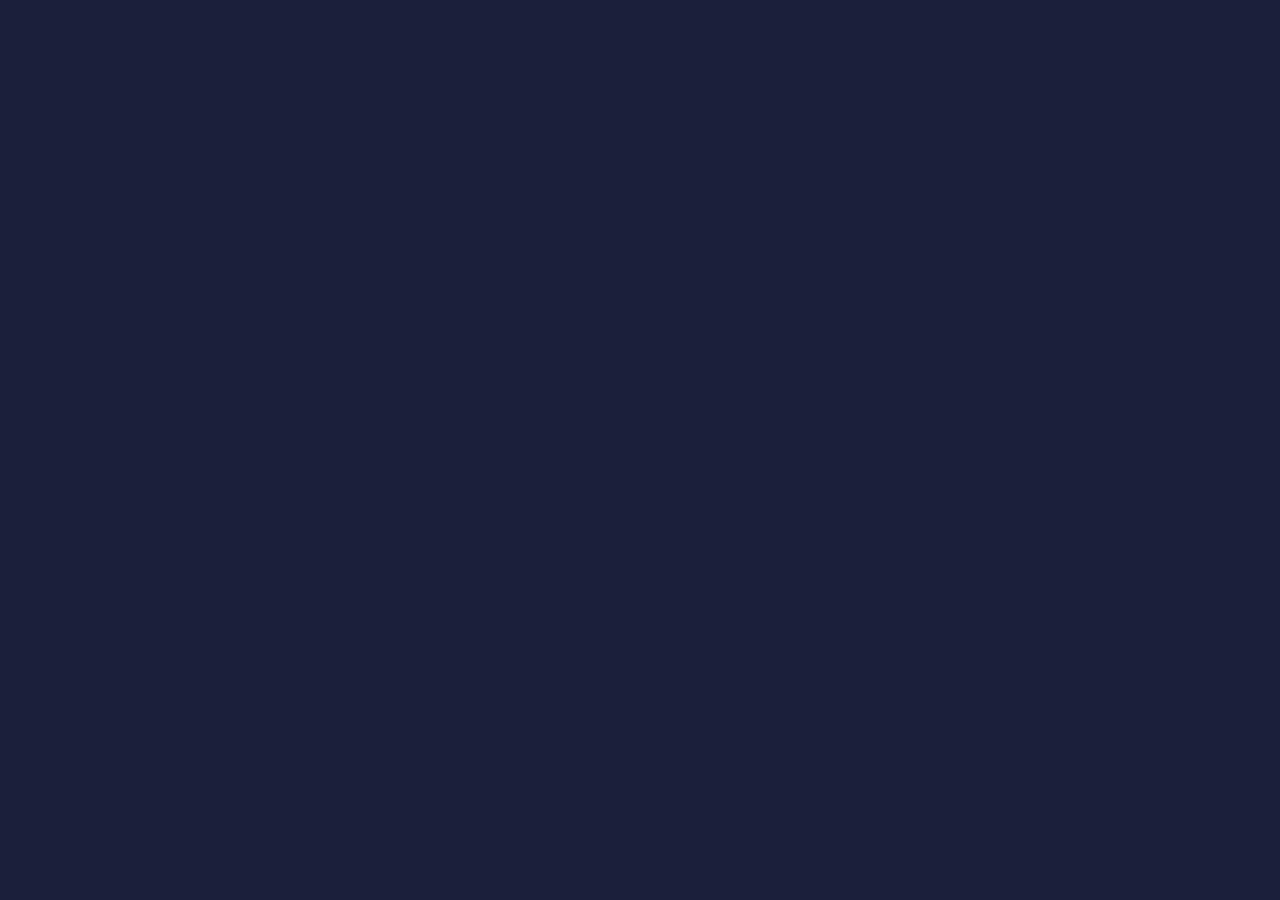
==== Projects.html @ 24fd286f "finished form page along with styling, going to projects now" ====
<!DOCTYPE html>
<html lang="en">
  <head>
    <meta charset="UTF-8" />
    <meta http-equiv="X-UA-Compatible" content="IE=edge" />
    <meta name="viewport" content="width=device-width, initial-scale=1.0" />

    <link rel="stylesheet" href="style.css" />
    <link
      href="http://fonts.googleapis.com/css?family=Roboto"
      rel="stylesheet"
      type="text/css"
    />
    <title>Projects pictures</title>
  </head>
  <body></body>
</html>
---- style.css ----
:root {
  --main-color: #1b1f3b;
  --font-color: #9dd1f1;
}
* {
  box-sizing: border-box;
  margin: 0;
  padding: 0;
  background-color: var(--main-color);
  font-family: Roboto;
  color: var(--font-color);
  text-decoration: none;
}

header {
  position: sticky;
  top: 0px;
}

body {
  display: flex;
  flex-direction: column;
  align-items: center;
  gap: 5vh;
}

.nav-bar {
  padding: 1%;
  display: flex;
  justify-content: space-between;
  min-width: 80vw;
}

.nav-bar-list {
  display: flex;
  flex-wrap: wrap;
  list-style-type: none;
  justify-content: space-between;
  gap: 4em;
  align-self: flex-end;
}

.main-section {
  display: flex;
  justify-content: space-between;
  min-width: 80vw;
}

.intro-info > div {
  margin: 0.5em;
}

.feature-section {
  display: flex;
  min-width: 80vw;
  gap: 3.5em;
  justify-content: space-between;
}

.feature-title {
  margin-bottom: 1em;
}

button {
  min-width: 7em;
  min-height: 2em;
  border-radius: 1em;
  background-color: var(--font-color);
  color: var(--main-color);
  border: none;
}

/*
###########################################################################################################################

                                                  CSS for Form

###########################################################################################################################
*/

fieldset {
  border: var(--font-color) solid 0.5em;
  border-radius: 1em;
  padding: 10%;
}

fieldset > div > * {
  font-size: larger;
}

fieldset > div {
  margin: 1em;
}

.checkbox-option-wrapper {
  display: flex;
  flex-direction: column;
  align-items: flex-start;
}

div > input,
textarea {
  border: var(--font-color) solid 0.25em;
  border-radius: 1em;
}

textarea {
  min-width: 10vw;
  resize: none;
}

input[type='checkbox'] {
  font: inherit;
  accent-color: var(--font-color);
  width: 1.15em;
  height: 1.15em;
  border: 0.15em solid var(--font-color);
  border-radius: 0.15em;
}

/*
###########################################################################################################################

                                                  CSS for Projects

###########################################################################################################################
*/
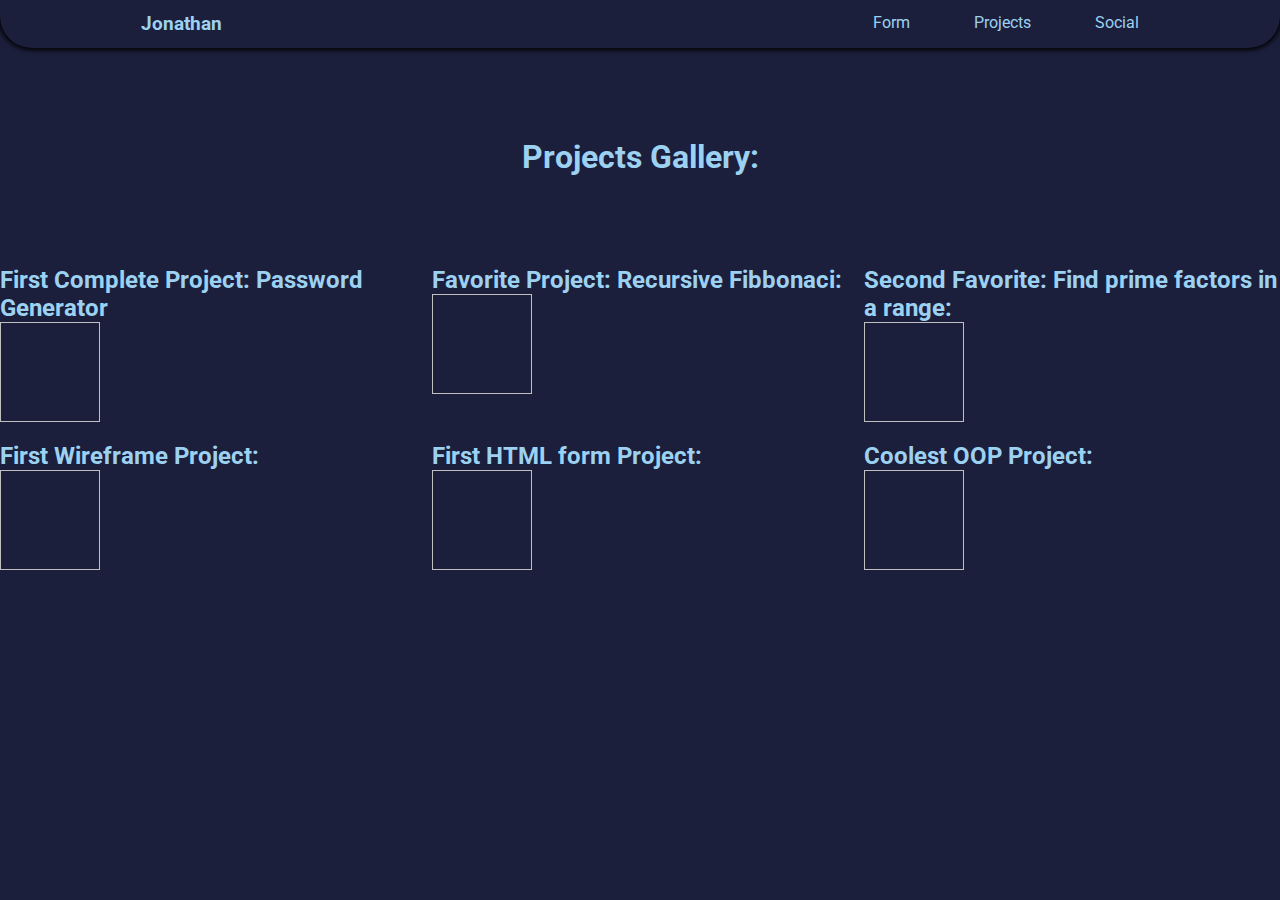
==== commit d5787c26: "added new projects page and encountered bug, images not showing up" ====
--- a/Projects.html
+++ b/Projects.html
@@ -4,14 +4,62 @@
     <meta charset="UTF-8" />
     <meta http-equiv="X-UA-Compatible" content="IE=edge" />
     <meta name="viewport" content="width=device-width, initial-scale=1.0" />
+    <title>Projects Gallery</title>
+    <link rel="stylesheet" href="style.css" />
 
-    <link rel="stylesheet" href="style.css" />
     <link
       href="http://fonts.googleapis.com/css?family=Roboto"
       rel="stylesheet"
       type="text/css"
     />
-    <title>Projects pictures</title>
   </head>
-  <body></body>
+  <body>
+    <header>
+      <nav class="nav-bar">
+        <div class="logo-container">
+          <a href="Home.html"><h3>Jonathan</h3> </a>
+        </div>
+        <div>
+          <ul class="nav-bar-list">
+            <li><a class="nav-bar-list-item" href="Form.html"> Form </a></li>
+            <li>
+              <a class="nav-bar-list-item" href="Projects.html"> Projects </a>
+            </li>
+            <li>
+              <a class="nav-bar-list-item" href="Social.html"> Social </a>
+            </li>
+          </ul>
+        </div>
+      </nav>
+    </header>
+    <div>
+      <h1>Projects Gallery:</h1>
+    </div>
+    <div class="project-gallery">
+      <div>
+        <h2>First Complete Project: Password Generator</h2>
+        <img href="password-generator-project.png" class="project-image" />
+      </div>
+      <div>
+        <h2>Favorite Project: Recursive Fibbonaci:</h2>
+        <img href="fibonnaci-finder-project.png" class="project-image" />
+      </div>
+      <div>
+        <h2>Second Favorite: Find prime factors in a range:</h2>
+        <img href="prime-finder-project.png" class="project-image" />
+      </div>
+      <div>
+        <h2>First Wireframe Project:</h2>
+        <img href="wireframe-spec-project.png" class="project-image" />
+      </div>
+      <div>
+        <h2>First HTML form Project:</h2>
+        <img href="html-form-project.png" class="project-image" />
+      </div>
+      <div>
+        <h2>Coolest OOP Project:</h2>
+        <img href="cool-oop-project.png" class="project-image" />
+      </div>
+    </div>
+  </body>
 </html>
--- a/style.css
+++ b/style.css
@@ -1,6 +1,8 @@
 :root {
   --main-color: #1b1f3b;
   --font-color: #9dd1f1;
+  --filter-black-to-font-color: invert(82%) sepia(9%) saturate(1458%)
+    hue-rotate(171deg) brightness(95%) contrast(99%);
 }
 * {
   box-sizing: border-box;
@@ -15,13 +17,19 @@
 header {
   position: sticky;
   top: 0px;
+  box-shadow: 0px 0px 5px 2px black;
+  width: 100vw;
+  border-bottom-left-radius: 2em;
+  border-bottom-right-radius: 2em;
+  display: flex;
+  justify-content: center;
 }
 
 body {
   display: flex;
   flex-direction: column;
   align-items: center;
-  gap: 5vh;
+  gap: 10vh;
 }
 
 .nav-bar {
@@ -29,6 +37,7 @@
   display: flex;
   justify-content: space-between;
   min-width: 80vw;
+  justify-self: center;
 }
 
 .nav-bar-list {
@@ -38,6 +47,7 @@
   justify-content: space-between;
   gap: 4em;
   align-self: flex-end;
+  padding-left: 10vw;
 }
 
 .main-section {
@@ -52,6 +62,7 @@
 
 .feature-section {
   display: flex;
+  flex-wrap: wrap;
   min-width: 80vw;
   gap: 3.5em;
   justify-content: space-between;
@@ -68,6 +79,11 @@
   background-color: var(--font-color);
   color: var(--main-color);
   border: none;
+  transition: opacity 0.5s;
+}
+
+button:hover {
+  opacity: 0.7;
 }
 
 /*
@@ -125,3 +141,77 @@
 
 ###########################################################################################################################
 */
+.social-icon-list {
+  list-style-type: none;
+  display: grid;
+  grid-template-columns: repeat(auto-fill, minmax(240px, 1fr));
+  column-gap: 1em;
+  padding-top: 5vh;
+}
+.sprite {
+  background-image: url(sprite-icon.png);
+  background-repeat: no-repeat;
+  display: block;
+  background-color: transparent;
+  filter: var(--filter-black-to-font-color);
+}
+
+.sprite-discord {
+  width: 240px;
+  height: 240px;
+  background-position: 0 0;
+}
+
+.sprite-email {
+  width: 240px;
+  height: 240px;
+  background-position: 0 -240px;
+}
+
+.sprite-github {
+  width: 240px;
+  height: 240px;
+  background-position: 0 -480px;
+}
+
+.sprite-linkedin {
+  width: 240px;
+  height: 240px;
+  background-position: 0 -720px;
+}
+
+.sprite-indeed {
+  width: 256px;
+  height: 256px;
+  background-position: 0 -960px;
+}
+
+.social-icon-list-wrapper {
+  padding-left: 10vw;
+  padding-right: 10vw;
+  padding-top: 10vh;
+}
+
+.social-icon-body {
+  display: contents;
+}
+
+/*
+###########################################################################################################################
+
+                                                  CSS for Projects
+
+###########################################################################################################################
+*/
+
+.project-gallery {
+  display: grid;
+  grid-template-columns: repeat(3, 1fr);
+  grid-template-rows: repeat(2, 1fr);
+  gap: 1em;
+}
+
+.project-image {
+  width: 100px;
+  height: 100px;
+}
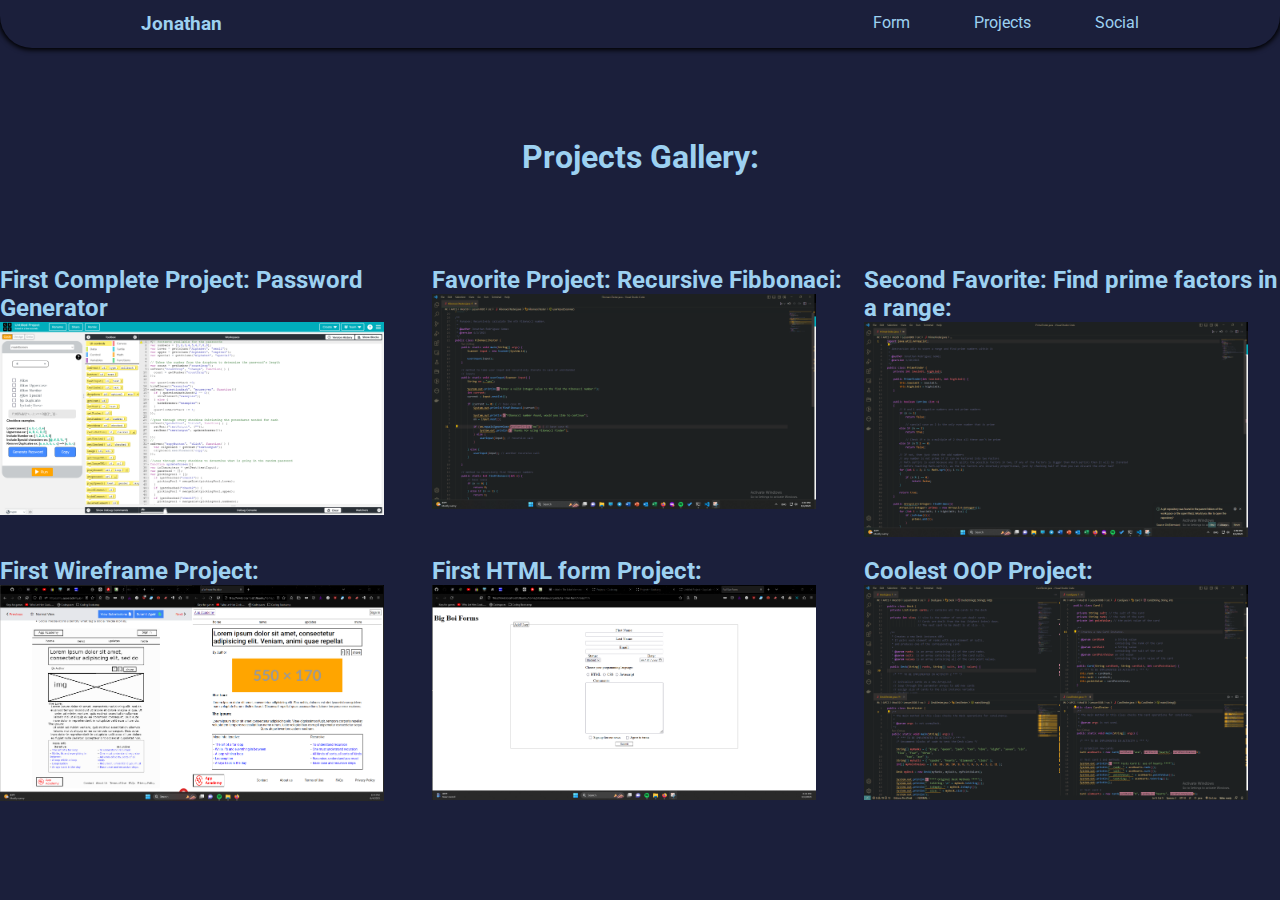
==== commit c6d3fecf: "fixed image bugs and added links and new functionality" ====
--- a/Projects.html
+++ b/Projects.html
@@ -38,27 +38,39 @@
     <div class="project-gallery">
       <div>
         <h2>First Complete Project: Password Generator</h2>
-        <img href="password-generator-project.png" class="project-image" />
+        <a href="password-generator-project.png" target="_blank">
+          <img src="password-generator-project.png" class="project-image" />
+        </a>
       </div>
       <div>
         <h2>Favorite Project: Recursive Fibbonaci:</h2>
-        <img href="fibonnaci-finder-project.png" class="project-image" />
+        <a href="fibonnaci-finder-project.png" target="_blank">
+          <img src="fibonnaci-finder-project.png" class="project-image" />
+        </a>
       </div>
       <div>
         <h2>Second Favorite: Find prime factors in a range:</h2>
-        <img href="prime-finder-project.png" class="project-image" />
+        <a href="prime-finder-project.png" target="_blank">
+          <img src="prime-finder-project.png" class="project-image" />
+        </a>
       </div>
       <div>
         <h2>First Wireframe Project:</h2>
-        <img href="wireframe-spec-project.png" class="project-image" />
+        <a href="wireframe-spec-project.png" target="_blank">
+          <img src="wireframe-spec-project.png" class="project-image" />
+        </a>
       </div>
       <div>
         <h2>First HTML form Project:</h2>
-        <img href="html-form-project.png" class="project-image" />
+        <a href="html-form-project.png" target="_blank">
+          <img src="html-form-project.png" class="project-image" />
+        </a>
       </div>
       <div>
         <h2>Coolest OOP Project:</h2>
-        <img href="cool-oop-project.png" class="project-image" />
+        <a href="cool-oop-project.png" target="_blank">
+          <img src="cool-oop-project.png" class="project-image" />
+        </a>
       </div>
     </div>
   </body>
--- a/style.css
+++ b/style.css
@@ -212,6 +212,5 @@
 }
 
 .project-image {
-  width: 100px;
-  height: 100px;
-}
+  max-width: 30vw;
+}
